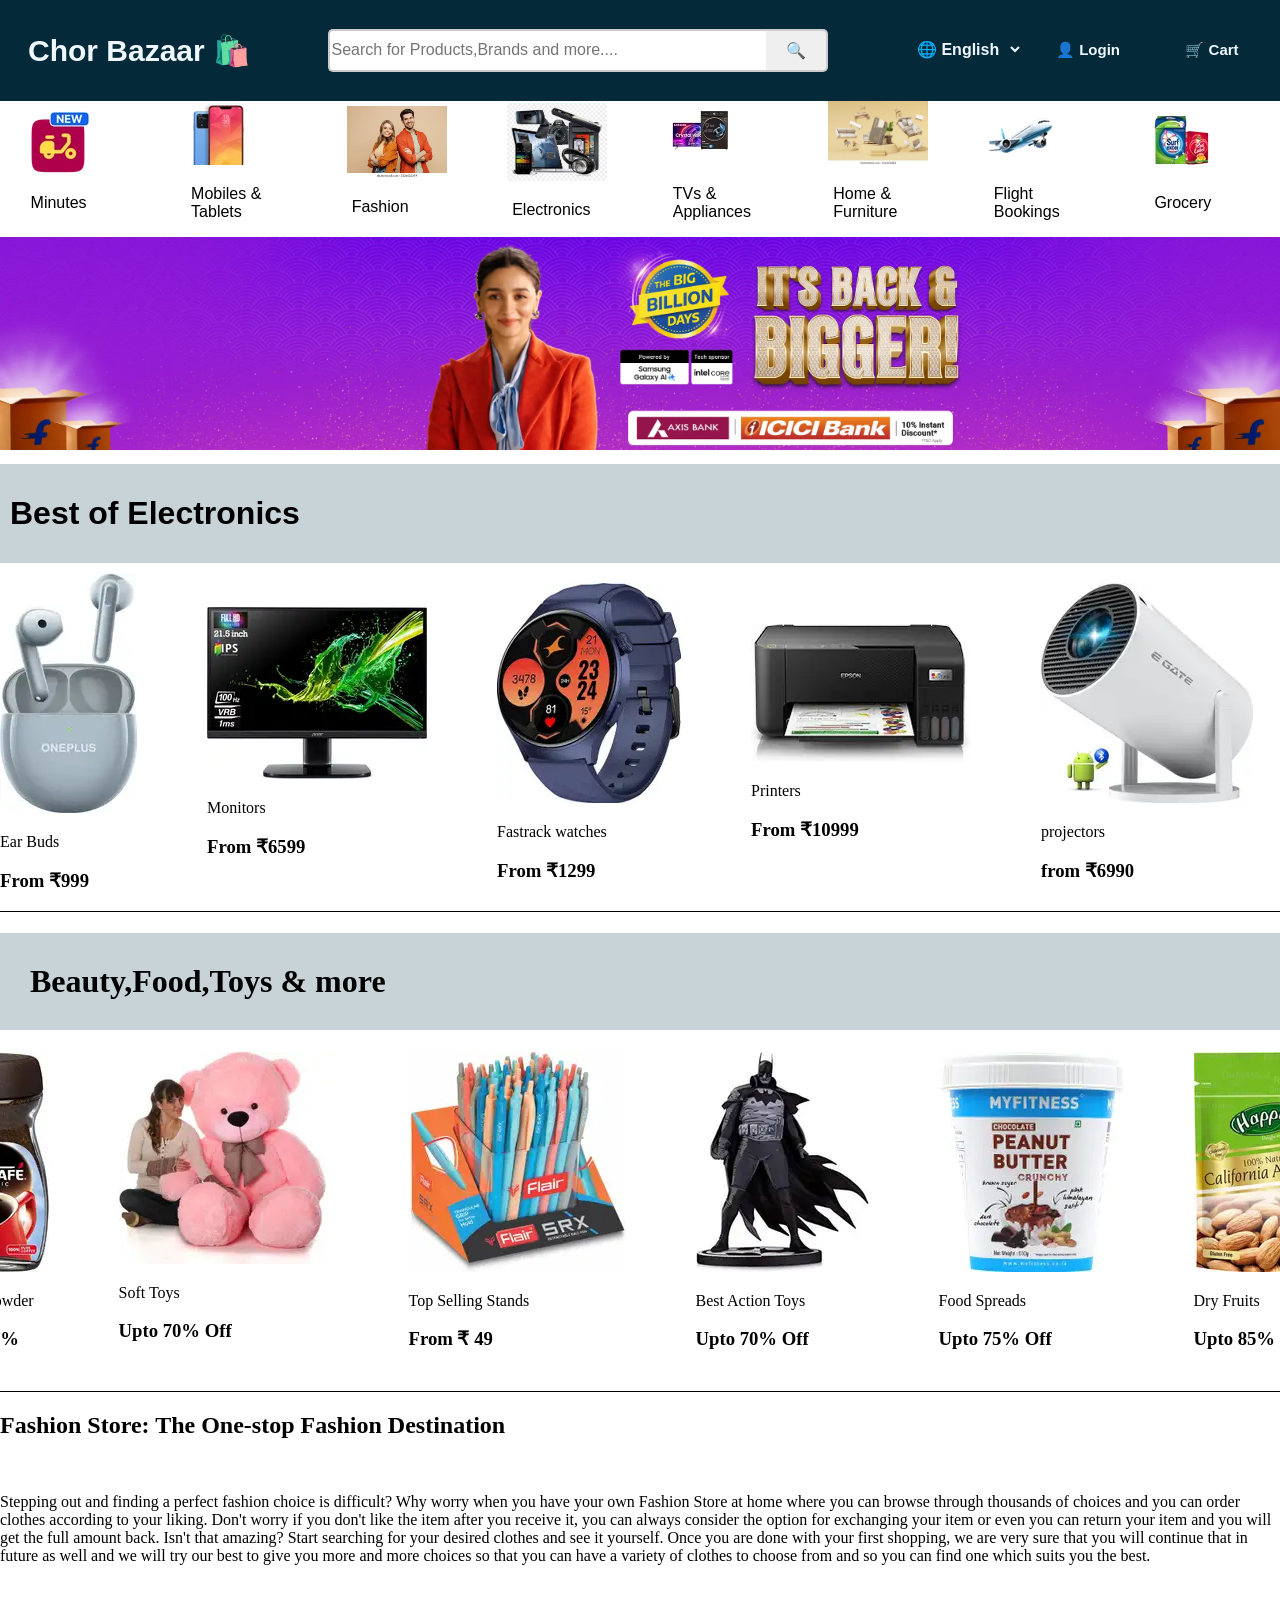
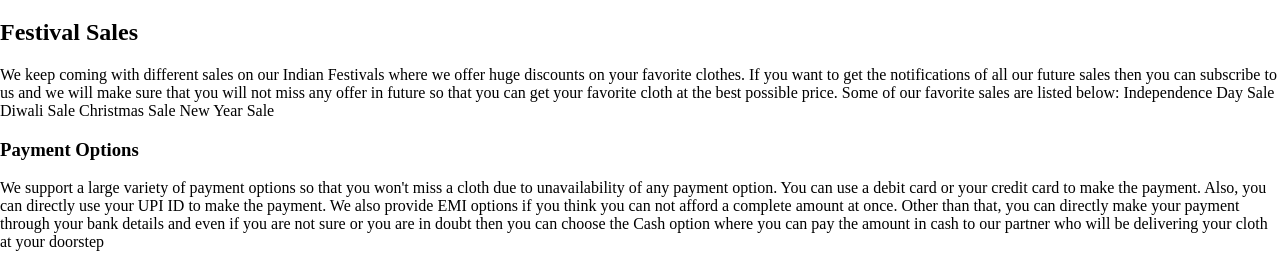
==== index.html @ 14b8d943 "Add files via upload" ====
<!DOCTYPE html>
<html lang="en">
<head>
    <meta charset="UTF-8">
    <meta name="viewport" content="width=device-width, initial-scale=1.0">
    <title>Chore Bazar</title>
</head>
<link rel="stylesheet" href="styles.css">
<body>
    <header>
      <nav class="main">
      <div class="side">
        <h1> Chor Bazaar 🛍️</h1>

      </div>
      <div class="search">
        <form action="#">
         <input type="text" placeholder="Search for Products,Brands and more....">
         <button type="submit">🔍</button>
        </form>
      </div>
      <div class="right">
        <Select class="lang" >
          <option value="en"> 🌐 English</option>
          <option value="hi"> 🌐 Hindi</option>
        </Select>
        <button>👤 Login</button>
        <button>🛒 Cart</button>
      </div>
      </nav>
    </header>
    <div class="categories">
      <div>
       <img src="cat m 1.webp" alt="Minutes">
       <p>Minutes</p>
      </div>
      <div>
        <img src="cat mobile.webp" alt="mobiles">
        <p>Mobiles & Tablets</p>
      </div >
      <div class="fstyle">
        <img src="cat fashion.webp" alt="fashion">
        <p>Fashion</p>
      </div>
      <div class="samanlu">
        <img src="cat ele.jpg" alt="electronics">
        <p>Electronics</p>
      </div>
      <div>
        <img src="cat app.webp" alt="appliances">
        <p>TVs & Appliances</p>
      </div>
      <div class="saruku">
        <img src="cat furniture.webp" alt="furniture">
        <p>Home & Furniture</p>
      </div>
      <div>
        <img src="cat flight.webp" alt="flight">
        <p>Flight Bookings</p>
      </div>
      <div>
        <img src="cat glocery.webp" alt="grocery">
        <p>Grocery</p>
      </div>
    </div>
    <div class="madyalo">
      <img src="img BG1.webp" alt="BG">
    </div>
    <div>
      <div class="peru">
        <h1>Best of Electronics</h1>
      </div>
    <div class="savaka">
      <div class="buds">
        <img src="buds.webp" alt="buds">
        <p>Ear Buds</p>
        <h3>From ₹999</h3>
      </div>
      <div>
        <img src="monitor.webp" alt="monitors">
        <p>Monitors</p>
        <h3>From ₹6599</h3>
      </div>
      <div>
        <img src="fastrack.webp" alt="watches">
        <p>Fastrack watches</p>
        <h3>From ₹1299</h3>
      </div>
      <div>
        <img src="printers.webp" alt="printers">
        <p>Printers</p>
        <h3>From ₹10999</h3>
      </div>
      <div>
        <img src="projectors.webp" alt="projectors">
        <p>projectors</p>
        <h3>from ₹6990</h3>
      </div>
      <div>
        <img src="camera.webp" alt="camera">
        <p>cameras</p>
        <h3>From ₹99999</h3>
      </div>
    </div>
    </div>
    <div>
      <div class="beauty">
        <h1>Beauty,Food,Toys & more </h1>
      </div>
      <div class="bommalu">
        <div>
          <img src="coffee.webp" alt="powder">
          <p>Coffee Powder</p>
          <h3>Upto 80% Off</h3>
        </div>
        <div>
          <img src="toys.webp" alt="toys">
          <p>Soft Toys</p>
          <h3>Upto 70% Off</h3>
        </div>
        <div>
          <img src="stand.webp" alt="penstand">
          <p>Top Selling Stands</p>
          <h3>From ₹ 49</h3>
        </div>
        <div>
          <img src="action.webp" alt="action">
          <p>Best Action Toys</p>
          <h3>Upto 70% Off</h3>
        </div>
        <div>
          <img src="spreads.webp" alt="food">
          <p>Food Spreads</p>
          <h3>Upto 75% Off</h3>
        </div>
        <div>
          <img src="dry.webp" alt="dry">
          <p>Dry Fruits</p>
          <h3>Upto 85% Off</h3>
        </div>

      </div>
    </div>

  <div class="last">
    <h2>Fashion Store: The One-stop Fashion Destination</h2>
    <br>
    <p>Stepping out and finding a perfect fashion choice is difficult? Why worry when you have your own Fashion Store at home where you can browse through thousands of choices and you can order clothes according to your liking. Don't worry if you don't like the item after you receive it, you can always consider the option for exchanging your item or even you can return your item and you will get the full amount back. Isn't that amazing? Start searching for your desired clothes and see it yourself. Once you are done with your first shopping, we are very sure that you will continue that in future as well and we will try our best to give you more and more choices so that you can have a variety of clothes to choose from and so you can find one which suits you the best.</p>
    <br>
    <h2>Festival Sales</h2>
    <p>We keep coming with different sales on our Indian Festivals where we offer huge discounts on your favorite clothes. If you want to get the notifications of all our future sales then you can subscribe to us and we will make sure that you will not miss any offer in future so that you can get your favorite cloth at the best possible price.

Some of our favorite sales are listed below:

Independence Day Sale
Diwali Sale
Christmas Sale
New Year Sale</p>
<h3>Payment Options</h3>
<p>We support a large variety of payment options so that you won't miss a cloth due to unavailability of any payment option. You can use a debit card or your credit card to make the payment. Also, you can directly use your UPI ID to make the payment. We also provide EMI options if you think you can not afford a complete amount at once. Other than that, you can directly make your payment through your bank details and even if you are not sure or you are in doubt then you can choose the Cash option where you can pay the amount in cash to our partner who will be delivering your cloth at your doorstep
</p>
  </div>
</body>

</html>
---- styles.css ----
body{
    margin: 0;
    padding: 0;
    overflow-x: hidden;
}
.main{
    display: flex;
    justify-content: space-between;
    align-items: center;
    background-color:rgb(4, 42, 57); 
    padding: 8px;
}
.side{
    color: aliceblue;
    font: bolder;
    margin-left: 20px;
    font-family: 'Lucida Sans', 'Lucida Sans Regular', 'Lucida Grande', 'Lucida Sans Unicode', Geneva, Verdana, sans-serif;
    font-size: 20px;
}
form {
  display: flex;              
  width: 500px;               
  margin: 20px auto; }      

input[type="text"] {
   flex:1;                
  font-size: 16px;
  border: 2px solid #ccc;
  border-right: none;         
  border-radius: 5px 0 0 5px; 
  outline: none;
}

.search button {
  padding: 10px 20px;
  font-size: 16px;
  border: 2px solid #ccc;
  border-left: none;          
  border-radius: 0 5px 5px 0; 
  cursor: pointer;
}
.right button{
    padding: 5px;
    margin-right: 30px;
    width: 100px;
    margin: 10px;
    gap: 20px;
    background-color:rgb(4, 42, 57); 
    color: aliceblue;
    font-weight: bold;
    font-size: 15px;
    border: 0.5px;
    cursor: pointer;
}
button:hover{
    background: rgb(11, 119, 162); ;
}
.madyalo img{
    width: 100%;
    height: auto;
}
.lang{
    padding: 5px 7px;
    font-size: medium;
    background-color: rgb(4,42,57);
    color: aliceblue;
    font-weight: bolder;
    border: 0.5px solid rgb(4, 42, 57);
    cursor: pointer;
}
.fstyle img{
    width: 100px;
}
.samanlu img{
    width: 100px;
}
.saruku img{
    width: 100px;
}
.categories{
    display: flex;
    justify-content: space-evenly;
    gap: 30px;
    align-items: center;
    border-radius: 5px;
    cursor: pointer;
}
.categories p{
    margin-left: 5px;
    width: 100px;
    font-family: 'Franklin Gothic Medium', 'Arial Narrow', Arial, sans-serif;
    color: black

}
.categories img:hover{
    transform: scale(1.1);
}
.categories p:hover{
       color: rgb(238, 106, 106) ;

}
.savaka {
    display: flex;
    justify-content: space-evenly;
    align-items: center;
    gap: 70px;
    cursor: pointer;
    margin: 0;
    border-bottom: 1px solid black;
    
  }
  


.savaka img:hover{
    transform: scale(1.1);
}
.peru{
    background-color:rgb(199, 211, 215);
    padding: 10px;
    font-family:'Franklin Gothic Medium', 'Arial Narrow', Arial, sans-serif;
    margin: 10px 0 10px 0;
}

.beauty h1{
    background-color: rgb(199, 211, 215);
    padding:30px;
}
.last {
    margin: 0;
}
.bommalu{
    display: flex;
    justify-content: space-evenly;
    justify-content: center;
    cursor: pointer;
    gap: 70px;
    margin: 0;
  border-bottom: 1px solid black;
}
.bommalu img:hover{
    transform: scale(1.1);
}
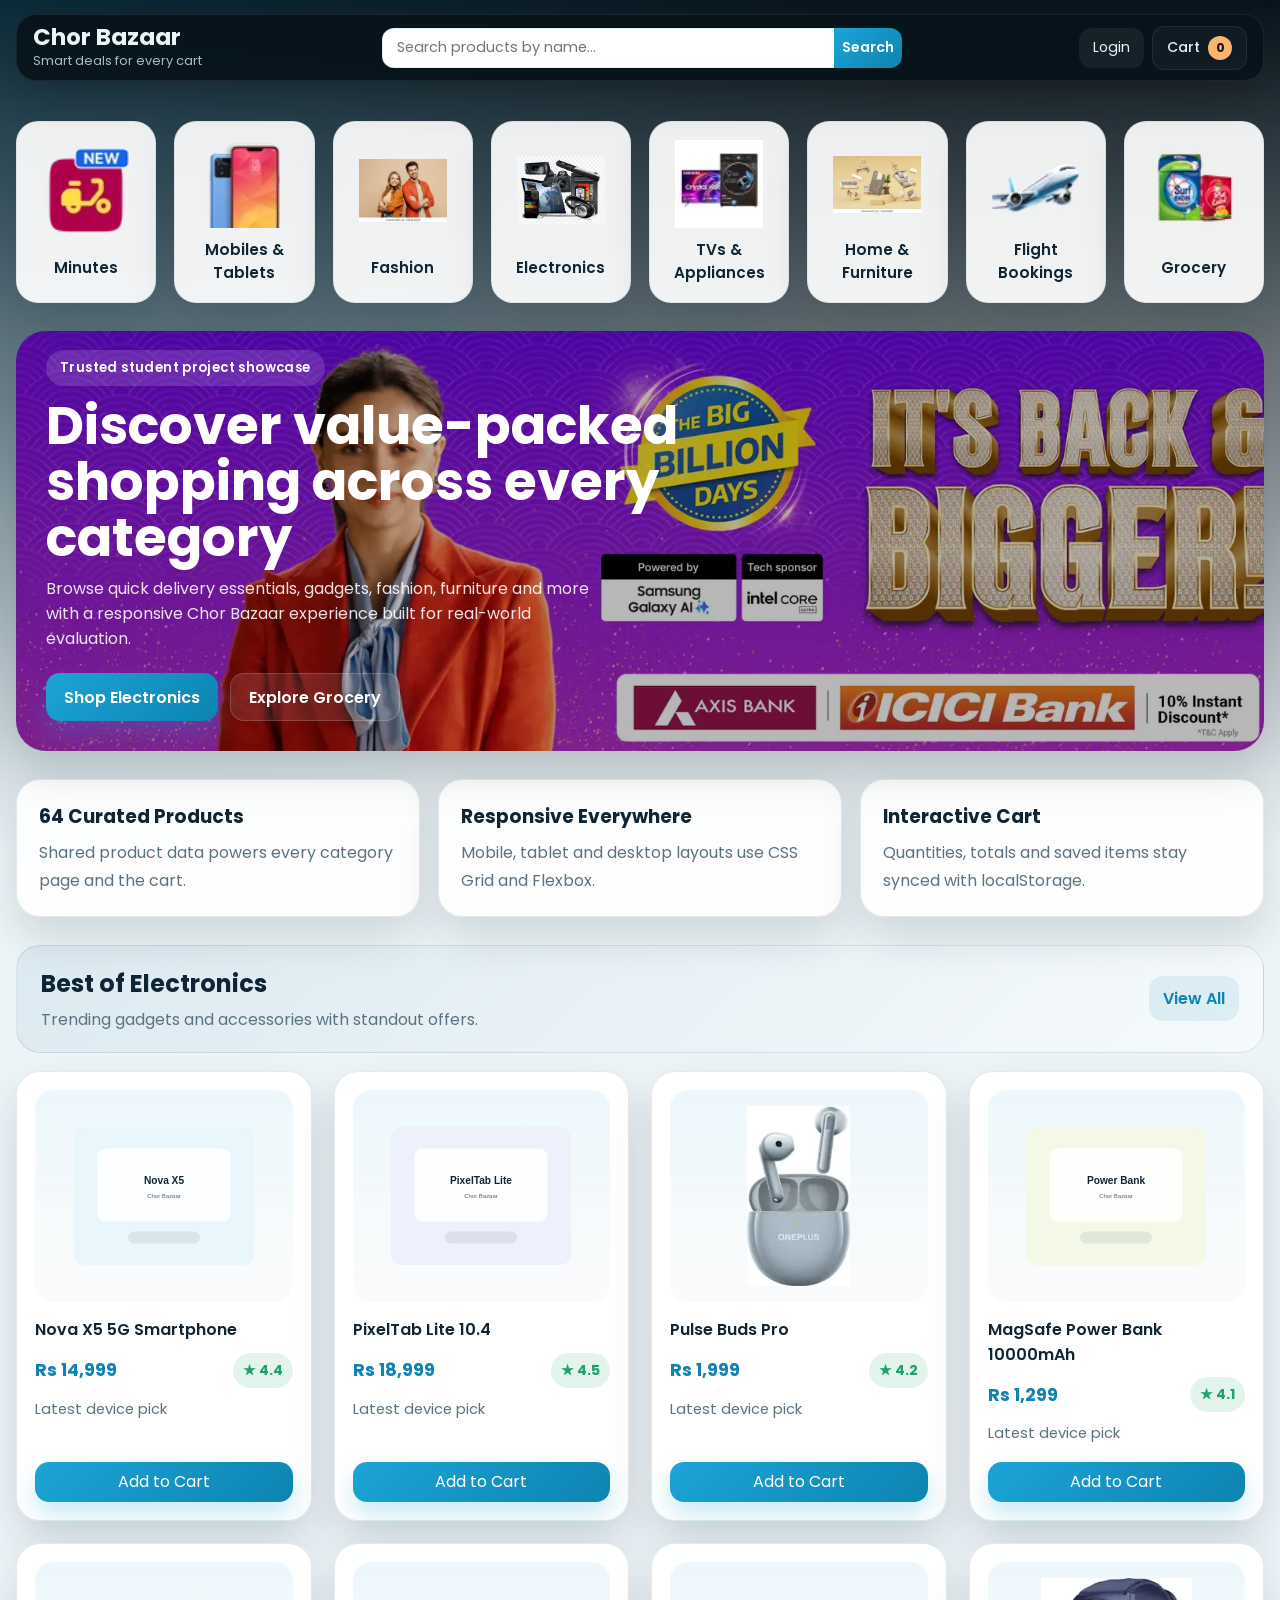
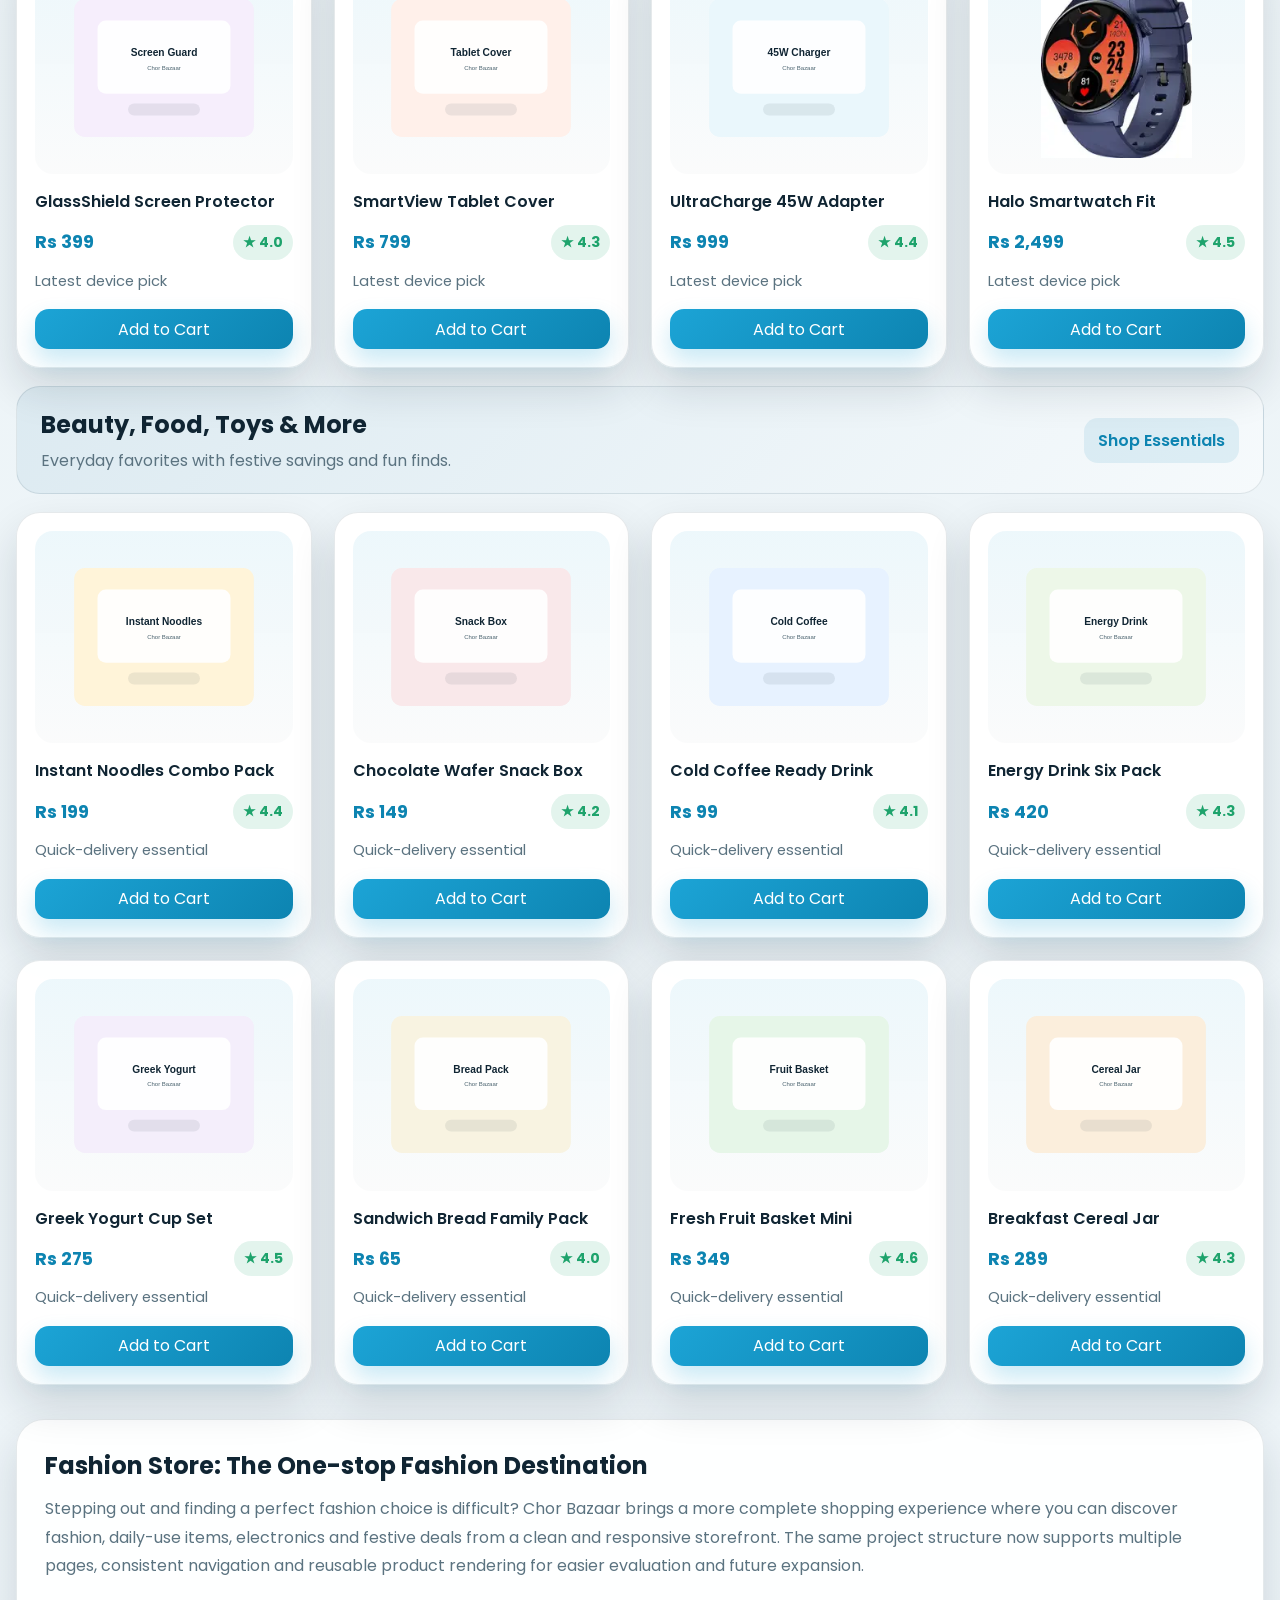
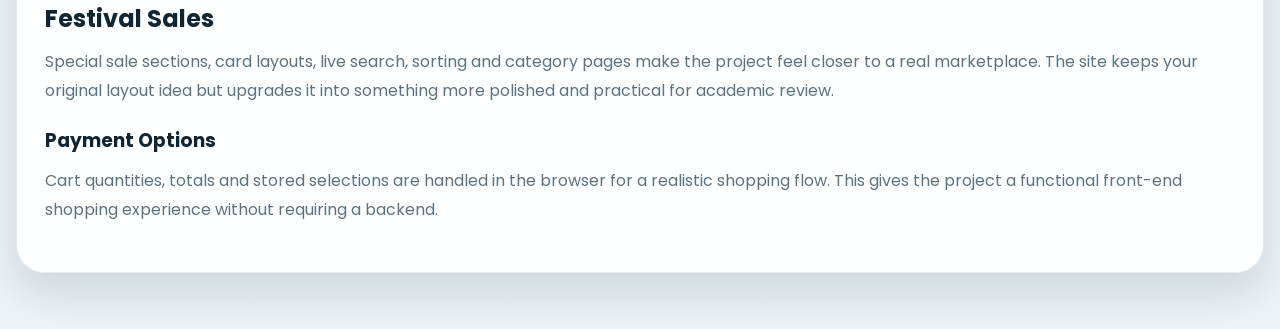
==== commit 75828977: "next phase of development" ====
--- a/index.html
+++ b/index.html
@@ -1,165 +1,152 @@
-<!DOCTYPE html>
-<html lang="en">
-<head>
-    <meta charset="UTF-8">
-    <meta name="viewport" content="width=device-width, initial-scale=1.0">
-    <title>Chore Bazar</title>
-</head>
-<link rel="stylesheet" href="styles.css">
-<body>
-    <header>
-      <nav class="main">
-      <div class="side">
-        <h1> Chor Bazaar 🛍️</h1>
-
-      </div>
-      <div class="search">
-        <form action="#">
-         <input type="text" placeholder="Search for Products,Brands and more....">
-         <button type="submit">🔍</button>
-        </form>
-      </div>
-      <div class="right">
-        <Select class="lang" >
-          <option value="en"> 🌐 English</option>
-          <option value="hi"> 🌐 Hindi</option>
-        </Select>
-        <button>👤 Login</button>
-        <button>🛒 Cart</button>
-      </div>
-      </nav>
-    </header>
-    <div class="categories">
-      <div>
-       <img src="cat m 1.webp" alt="Minutes">
-       <p>Minutes</p>
-      </div>
-      <div>
-        <img src="cat mobile.webp" alt="mobiles">
-        <p>Mobiles & Tablets</p>
-      </div >
-      <div class="fstyle">
-        <img src="cat fashion.webp" alt="fashion">
-        <p>Fashion</p>
-      </div>
-      <div class="samanlu">
-        <img src="cat ele.jpg" alt="electronics">
-        <p>Electronics</p>
-      </div>
-      <div>
-        <img src="cat app.webp" alt="appliances">
-        <p>TVs & Appliances</p>
-      </div>
-      <div class="saruku">
-        <img src="cat furniture.webp" alt="furniture">
-        <p>Home & Furniture</p>
-      </div>
-      <div>
-        <img src="cat flight.webp" alt="flight">
-        <p>Flight Bookings</p>
-      </div>
-      <div>
-        <img src="cat glocery.webp" alt="grocery">
-        <p>Grocery</p>
-      </div>
-    </div>
-    <div class="madyalo">
-      <img src="img BG1.webp" alt="BG">
-    </div>
-    <div>
-      <div class="peru">
-        <h1>Best of Electronics</h1>
-      </div>
-    <div class="savaka">
-      <div class="buds">
-        <img src="buds.webp" alt="buds">
-        <p>Ear Buds</p>
-        <h3>From ₹999</h3>
-      </div>
-      <div>
-        <img src="monitor.webp" alt="monitors">
-        <p>Monitors</p>
-        <h3>From ₹6599</h3>
-      </div>
-      <div>
-        <img src="fastrack.webp" alt="watches">
-        <p>Fastrack watches</p>
-        <h3>From ₹1299</h3>
-      </div>
-      <div>
-        <img src="printers.webp" alt="printers">
-        <p>Printers</p>
-        <h3>From ₹10999</h3>
-      </div>
-      <div>
-        <img src="projectors.webp" alt="projectors">
-        <p>projectors</p>
-        <h3>from ₹6990</h3>
-      </div>
-      <div>
-        <img src="camera.webp" alt="camera">
-        <p>cameras</p>
-        <h3>From ₹99999</h3>
-      </div>
-    </div>
-    </div>
-    <div>
-      <div class="beauty">
-        <h1>Beauty,Food,Toys & more </h1>
-      </div>
-      <div class="bommalu">
-        <div>
-          <img src="coffee.webp" alt="powder">
-          <p>Coffee Powder</p>
-          <h3>Upto 80% Off</h3>
-        </div>
-        <div>
-          <img src="toys.webp" alt="toys">
-          <p>Soft Toys</p>
-          <h3>Upto 70% Off</h3>
-        </div>
-        <div>
-          <img src="stand.webp" alt="penstand">
-          <p>Top Selling Stands</p>
-          <h3>From ₹ 49</h3>
-        </div>
-        <div>
-          <img src="action.webp" alt="action">
-          <p>Best Action Toys</p>
-          <h3>Upto 70% Off</h3>
-        </div>
-        <div>
-          <img src="spreads.webp" alt="food">
-          <p>Food Spreads</p>
-          <h3>Upto 75% Off</h3>
-        </div>
-        <div>
-          <img src="dry.webp" alt="dry">
-          <p>Dry Fruits</p>
-          <h3>Upto 85% Off</h3>
-        </div>
-
-      </div>
-    </div>
-
-  <div class="last">
-    <h2>Fashion Store: The One-stop Fashion Destination</h2>
-    <br>
-    <p>Stepping out and finding a perfect fashion choice is difficult? Why worry when you have your own Fashion Store at home where you can browse through thousands of choices and you can order clothes according to your liking. Don't worry if you don't like the item after you receive it, you can always consider the option for exchanging your item or even you can return your item and you will get the full amount back. Isn't that amazing? Start searching for your desired clothes and see it yourself. Once you are done with your first shopping, we are very sure that you will continue that in future as well and we will try our best to give you more and more choices so that you can have a variety of clothes to choose from and so you can find one which suits you the best.</p>
-    <br>
-    <h2>Festival Sales</h2>
-    <p>We keep coming with different sales on our Indian Festivals where we offer huge discounts on your favorite clothes. If you want to get the notifications of all our future sales then you can subscribe to us and we will make sure that you will not miss any offer in future so that you can get your favorite cloth at the best possible price.
-
-Some of our favorite sales are listed below:
-
-Independence Day Sale
-Diwali Sale
-Christmas Sale
-New Year Sale</p>
-<h3>Payment Options</h3>
-<p>We support a large variety of payment options so that you won't miss a cloth due to unavailability of any payment option. You can use a debit card or your credit card to make the payment. Also, you can directly use your UPI ID to make the payment. We also provide EMI options if you think you can not afford a complete amount at once. Other than that, you can directly make your payment through your bank details and even if you are not sure or you are in doubt then you can choose the Cash option where you can pay the amount in cash to our partner who will be delivering your cloth at your doorstep
-</p>
-  </div>
-</body>
-
-</html>
+<!DOCTYPE html>
+<html lang="en">
+<head>
+    <meta charset="UTF-8">
+    <meta name="viewport" content="width=device-width, initial-scale=1.0">
+    <title>Chor Bazaar | Home</title>
+    <link rel="preconnect" href="https://fonts.googleapis.com">
+    <link rel="preconnect" href="https://fonts.gstatic.com" crossorigin>
+    <link href="https://fonts.googleapis.com/css2?family=Poppins:wght@400;500;600;700&display=swap" rel="stylesheet">
+    <link rel="stylesheet" href="style.css">
+</head>
+<body data-page="home">
+    <header class="header">
+        <nav class="main">
+            <a class="brand-link" href="index.html" aria-label="Chor Bazaar home">
+                <div class="side">
+                    <h1>Chor Bazaar</h1>
+                    <p>Smart deals for every cart</p>
+                </div>
+            </a>
+
+            <button class="menu-toggle" id="menuToggle" type="button" aria-label="Toggle navigation" aria-expanded="false" aria-controls="navPanel">
+                <span></span>
+                <span></span>
+                <span></span>
+            </button>
+
+            <div class="nav-panel" id="navPanel">
+                <div class="search">
+                    <form action="#" id="searchForm">
+                        <input id="searchInput" type="text" placeholder="Search products by name..." aria-label="Search products">
+                        <button type="submit" aria-label="Search products">Search</button>
+                    </form>
+                </div>
+
+                <div class="right">
+                    <button type="button" class="login-button">Login</button>
+                    <a class="cart-button" href="cart.html">Cart <span class="cart-count" id="cartCount">0</span></a>
+                </div>
+            </div>
+        </nav>
+
+    </header>
+
+    <main class="page-shell">
+        <!-- Existing category section kept and upgraded into clickable category pages -->
+        <section class="categories">
+            <a class="category-card" data-nav="minutes" href="minutes.html">
+                <img src="cat m 1.webp" alt="Minutes delivery">
+                <p>Minutes</p>
+            </a>
+            <a class="category-card" data-nav="mobiles" href="mobiles.html">
+                <img src="cat mobile.webp" alt="Mobiles and tablets">
+                <p>Mobiles &amp; Tablets</p>
+            </a>
+            <a class="category-card" data-nav="fashion" href="fashion.html">
+                <img src="cat fashion.webp" alt="Fashion">
+                <p>Fashion</p>
+            </a>
+            <a class="category-card" data-nav="electronics" href="electronics.html">
+                <img src="cat ele.jpg" alt="Electronics">
+                <p>Electronics</p>
+            </a>
+            <a class="category-card" data-nav="appliances" href="appliances.html">
+                <img src="cat app.webp" alt="Appliances">
+                <p>TVs &amp; Appliances</p>
+            </a>
+            <a class="category-card" data-nav="furniture" href="furniture.html">
+                <img src="cat furniture.webp" alt="Furniture">
+                <p>Home &amp; Furniture</p>
+            </a>
+            <a class="category-card" data-nav="flights" href="flights.html">
+                <img src="cat flight.webp" alt="Flight bookings">
+                <p>Flight Bookings</p>
+            </a>
+            <a class="category-card" data-nav="grocery" href="grocery.html">
+                <img src="cat glocery.webp" alt="Grocery">
+                <p>Grocery</p>
+            </a>
+        </section>
+
+        <!-- Existing banner section enhanced with a stronger callout -->
+        <section class="madyalo hero-section">
+            <img src="img BG1.webp" alt="Featured Chor Bazaar shopping banner">
+            <div class="hero-overlay">
+                <span class="hero-tag">Trusted student project showcase</span>
+                <h2>Discover value-packed shopping across every category</h2>
+                <p>Browse quick delivery essentials, gadgets, fashion, furniture and more with a responsive Chor Bazaar experience built for real-world evaluation.</p>
+                <div class="hero-actions">
+                    <a class="cta-button" href="electronics.html">Shop Electronics</a>
+                    <a class="secondary-button" href="grocery.html">Explore Grocery</a>
+                </div>
+            </div>
+        </section>
+
+        <section class="highlights-strip">
+            <article class="highlight-card">
+                <h3>64 Curated Products</h3>
+                <p>Shared product data powers every category page and the cart.</p>
+            </article>
+            <article class="highlight-card">
+                <h3>Responsive Everywhere</h3>
+                <p>Mobile, tablet and desktop layouts use CSS Grid and Flexbox.</p>
+            </article>
+            <article class="highlight-card">
+                <h3>Interactive Cart</h3>
+                <p>Quantities, totals and saved items stay synced with localStorage.</p>
+            </article>
+        </section>
+
+        <!-- Existing electronics section now renders from shared data -->
+        <section class="product-section">
+            <div class="peru section-heading">
+                <div>
+                    <h1>Best of Electronics</h1>
+                    <p>Trending gadgets and accessories with standout offers.</p>
+                </div>
+                <a class="section-link" href="electronics.html">View All</a>
+            </div>
+            <div class="product-grid" id="featuredElectronics"></div>
+        </section>
+
+        <!-- Existing beauty and toys section now renders from shared data -->
+        <section class="product-section">
+            <div class="beauty section-heading">
+                <div>
+                    <h1>Beauty, Food, Toys &amp; More</h1>
+                    <p>Everyday favorites with festive savings and fun finds.</p>
+                </div>
+                <a class="section-link" href="grocery.html">Shop Essentials</a>
+            </div>
+            <div class="product-grid" id="featuredLifestyle"></div>
+        </section>
+
+        <!-- Existing content section preserved and restyled -->
+        <section class="last info-section">
+            <h2>Fashion Store: The One-stop Fashion Destination</h2>
+            <p>Stepping out and finding a perfect fashion choice is difficult? Chor Bazaar brings a more complete shopping experience where you can discover fashion, daily-use items, electronics and festive deals from a clean and responsive storefront. The same project structure now supports multiple pages, consistent navigation and reusable product rendering for easier evaluation and future expansion.</p>
+
+            <h2>Festival Sales</h2>
+            <p>Special sale sections, card layouts, live search, sorting and category pages make the project feel closer to a real marketplace. The site keeps your original layout idea but upgrades it into something more polished and practical for academic review.</p>
+
+            <h3>Payment Options</h3>
+            <p>Cart quantities, totals and stored selections are handled in the browser for a realistic shopping flow. This gives the project a functional front-end shopping experience without requiring a backend.</p>
+        </section>
+    </main>
+
+    <div class="toast" id="toast" role="status" aria-live="polite"></div>
+    <script src="products.js"></script>
+    <script src="script.js"></script>
+</body>
+</html>
--- a/style.css
+++ b/style.css
@@ -0,0 +1,1092 @@
+/* Shared theme tokens for the upgraded Chor Bazaar experience */
+:root {
+    --bg: #07131b;
+    --bg-soft: #0f2531;
+    --surface: rgba(7, 19, 27, 0.92);
+    --surface-soft: #112b38;
+    --surface-light: rgba(255, 255, 255, 0.88);
+    --card: #ffffff;
+    --text: #eaf4f8;
+    --muted: #a5bdc7;
+    --dark-text: #102533;
+    --dark-muted: #5b7380;
+    --accent: #1ca4d6;
+    --accent-strong: #0d84b1;
+    --accent-soft: rgba(28, 164, 214, 0.12);
+    --accent-warm: #ffb36f;
+    --success: #1ea36c;
+    --border: rgba(255, 255, 255, 0.08);
+    --line: rgba(8, 47, 63, 0.1);
+    --shadow: 0 20px 44px rgba(6, 26, 39, 0.14);
+    --shadow-strong: 0 28px 54px rgba(6, 26, 39, 0.22);
+}
+
+* {
+    box-sizing: border-box;
+}
+
+html {
+    scroll-behavior: smooth;
+}
+
+body {
+    margin: 0;
+    font-family: "Poppins", sans-serif;
+    background:
+        radial-gradient(circle at top left, rgba(28, 164, 214, 0.16), transparent 24%),
+        linear-gradient(180deg, #08131b 0%, #eef5f8 24%, #edf4f8 100%);
+    color: var(--dark-text);
+    overflow-x: hidden;
+}
+
+img {
+    display: block;
+    max-width: 100%;
+    height: auto;
+}
+
+a {
+    color: inherit;
+    text-decoration: none;
+}
+
+button,
+input,
+select {
+    font: inherit;
+}
+
+button,
+.cta-button,
+.secondary-button,
+.right-link,
+.cart-button,
+.nav-link,
+.category-card,
+.section-link {
+    transition:
+        transform 0.25s ease,
+        box-shadow 0.25s ease,
+        background-color 0.25s ease,
+        border-color 0.25s ease,
+        color 0.25s ease;
+}
+
+button:hover,
+.cta-button:hover,
+.secondary-button:hover,
+.right-link:hover,
+.cart-button:hover,
+.section-link:hover {
+    transform: translateY(-2px);
+}
+
+.header {
+    position: sticky;
+    top: 0;
+    z-index: 30;
+    padding: 0 16px;
+}
+
+.main {
+    display: flex;
+    align-items: center;
+    gap: 14px;
+    max-width: 1320px;
+    margin: 14px auto 0;
+    padding: 10px 16px;
+    border: 1px solid var(--border);
+    border-radius: 20px;
+    background: var(--surface);
+    backdrop-filter: blur(14px);
+    box-shadow: 0 12px 40px rgba(0, 0, 0, 0.24);
+}
+
+.brand-link {
+    flex-shrink: 0;
+}
+
+.side {
+    color: var(--text);
+}
+
+.side h1 {
+    margin: 0;
+    font-size: clamp(1.2rem, 1.8vw, 1.7rem);
+    line-height: 1.1;
+}
+
+.side p {
+    margin: 2px 0 0;
+    color: var(--muted);
+    font-size: 0.8rem;
+}
+
+.nav-panel {
+    display: flex;
+    align-items: center;
+    justify-content: space-between;
+    gap: 12px;
+    flex: 1;
+}
+
+.cart-button {
+    display: inline-flex;
+    align-items: center;
+    justify-content: center;
+    min-height: 40px;
+    padding: 9px 14px;
+    border-radius: 12px;
+    border: 1px solid rgba(255, 255, 255, 0.08);
+    background: rgba(255, 255, 255, 0.04);
+    color: var(--text);
+    font-size: 0.88rem;
+    font-weight: 500;
+}
+
+.cart-button:hover {
+    background: rgba(28, 164, 214, 0.16);
+    box-shadow: 0 12px 26px rgba(28, 164, 214, 0.14);
+}
+
+.cart-button.active,
+.category-card.active,
+.category-pill.active {
+    border-color: rgba(28, 164, 214, 0.32);
+    background: linear-gradient(135deg, rgba(28, 164, 214, 0.24), rgba(13, 132, 177, 0.16));
+}
+
+.search {
+    flex: 1;
+}
+
+.search form {
+    display: flex;
+    width: min(100%, 520px);
+    margin: 0 auto;
+}
+
+.search input {
+    flex: 1;
+    min-height: 40px;
+    padding: 0 14px;
+    color: var(--dark-text);
+    background: #ffffff;
+    border: 1px solid rgba(13, 132, 177, 0.12);
+    border-right: none;
+    border-radius: 12px 0 0 12px;
+    outline: none;
+    font-size: 0.9rem;
+}
+
+.search input:focus {
+    box-shadow: inset 0 0 0 1px rgba(28, 164, 214, 0.42);
+}
+
+.search button,
+.login-button,
+.add-to-cart,
+.quantity-button,
+.remove-button,
+.menu-toggle,
+.filters-panel select {
+    border: none;
+}
+
+.search button,
+.cta-button,
+.add-to-cart,
+.quantity-button {
+    min-height: 40px;
+    border-radius: 14px;
+    cursor: pointer;
+}
+
+.search button {
+    min-width: 68px;
+    color: #fff;
+    background: linear-gradient(135deg, var(--accent), var(--accent-strong));
+    border-radius: 0 12px 12px 0;
+    font-weight: 600;
+    font-size: 0.88rem;
+}
+
+.right {
+    display: flex;
+    align-items: center;
+    justify-content: flex-end;
+    gap: 8px;
+    flex-shrink: 0;
+}
+
+.login-button {
+    min-height: 40px;
+    padding: 9px 14px;
+    border-radius: 12px;
+    background: rgba(255, 255, 255, 0.06);
+    color: var(--text);
+    cursor: pointer;
+    font-size: 0.88rem;
+}
+
+.login-button:hover {
+    background: rgba(28, 164, 214, 0.16);
+    box-shadow: 0 12px 26px rgba(28, 164, 214, 0.14);
+}
+
+.cart-count {
+    display: inline-grid;
+    place-items: center;
+    min-width: 24px;
+    height: 24px;
+    margin-left: 8px;
+    padding: 0 6px;
+    border-radius: 999px;
+    background: var(--accent-warm);
+    color: #1b130f;
+    font-size: 0.78rem;
+    font-weight: 700;
+}
+
+.menu-toggle {
+    display: none;
+    flex-direction: column;
+    gap: 5px;
+    margin-left: auto;
+    padding: 8px;
+    border-radius: 12px;
+    background: rgba(255, 255, 255, 0.06);
+    cursor: pointer;
+}
+
+.menu-toggle span {
+    width: 24px;
+    height: 2px;
+    border-radius: 999px;
+    background: #fff;
+    transition: transform 0.25s ease, opacity 0.25s ease;
+}
+
+.menu-toggle.active span:nth-child(1) {
+    transform: translateY(7px) rotate(45deg);
+}
+
+.menu-toggle.active span:nth-child(2) {
+    opacity: 0;
+}
+
+.menu-toggle.active span:nth-child(3) {
+    transform: translateY(-7px) rotate(-45deg);
+}
+
+.page-shell {
+    max-width: 1320px;
+    margin: 0 auto;
+    padding: 24px 16px 56px;
+}
+
+/* Existing categories section upgraded into reusable quick-link cards */
+.categories {
+    display: grid;
+    grid-template-columns: repeat(8, minmax(0, 1fr));
+    gap: 18px;
+    margin: 16px 0 28px;
+}
+
+.compact-categories {
+    margin-bottom: 22px;
+}
+
+.category-card {
+    display: grid;
+    place-items: center;
+    gap: 10px;
+    padding: 18px 14px;
+    text-align: center;
+    background: rgba(255, 255, 255, 0.92);
+    border: 1px solid rgba(12, 78, 104, 0.08);
+    border-radius: 22px;
+    box-shadow: var(--shadow);
+}
+
+.category-card:hover {
+    transform: translateY(-8px);
+    box-shadow: var(--shadow-strong);
+}
+
+.category-card img {
+    width: 88px;
+    aspect-ratio: 1;
+    object-fit: contain;
+}
+
+.category-card p {
+    margin: 0;
+    font-size: 0.95rem;
+    font-weight: 600;
+}
+
+.hero-section,
+.catalog-hero,
+.info-section,
+.cart-summary,
+.cart-list-panel,
+.highlight-card,
+.filters-panel {
+    box-shadow: var(--shadow);
+}
+
+.hero-section {
+    position: relative;
+    overflow: hidden;
+    min-height: 420px;
+    margin-bottom: 28px;
+    border-radius: 30px;
+}
+
+.madyalo img {
+    width: 100%;
+    min-height: 420px;
+    object-fit: cover;
+    filter: brightness(0.72);
+}
+
+.hero-overlay {
+    position: absolute;
+    left: 0;
+    right: 0;
+    bottom: 0;
+    max-width: 760px;
+    padding: 30px;
+    color: #fff;
+}
+
+.hero-tag {
+    display: inline-block;
+    margin-bottom: 12px;
+    padding: 8px 14px;
+    border-radius: 999px;
+    background: rgba(255, 255, 255, 0.14);
+    font-size: 0.82rem;
+    font-weight: 600;
+    letter-spacing: 0.03em;
+}
+
+.hero-overlay h2,
+.hero-copy h2 {
+    margin: 0 0 10px;
+    font-size: clamp(2rem, 5vw, 3.3rem);
+    line-height: 1.06;
+    
+}
+
+.hero-overlay p,
+.hero-copy p {
+    margin: 0;
+    max-width: 56ch;
+    color: rgba(255, 255, 255, 0.88);
+}
+
+.hero-actions {
+    display: flex;
+    flex-wrap: wrap;
+    gap: 12px;
+    margin-top: 22px;
+}
+
+.cta-button,
+.secondary-button {
+    display: inline-flex;
+    align-items: center;
+    justify-content: center;
+    min-height: 48px;
+    padding: 0 18px;
+    border-radius: 14px;
+    font-weight: 600;
+}
+
+.cta-button {
+    color: #fff;
+    background: linear-gradient(135deg, var(--accent), var(--accent-strong));
+    box-shadow: 0 12px 24px rgba(28, 164, 214, 0.24);
+}
+
+.secondary-button {
+    color: #fff;
+    background: rgba(255, 255, 255, 0.1);
+    border: 1px solid rgba(255, 255, 255, 0.16);
+}
+
+.full-width {
+    width: 100%;
+}
+
+.highlights-strip {
+    display: grid;
+    grid-template-columns: repeat(3, minmax(0, 1fr));
+    gap: 18px;
+    margin-bottom: 28px;
+}
+
+.highlight-card {
+    padding: 22px;
+    border: 1px solid var(--line);
+    border-radius: 24px;
+    background: rgba(255, 255, 255, 0.9);
+}
+
+.highlight-card h3,
+.highlight-card p {
+    margin: 0;
+}
+
+.highlight-card h3 {
+    margin-bottom: 8px;
+}
+
+.highlight-card p {
+    color: var(--dark-muted);
+    line-height: 1.7;
+}
+
+.product-section {
+    margin-top: 18px;
+}
+
+.section-heading {
+    display: flex;
+    align-items: center;
+    justify-content: space-between;
+    gap: 18px;
+    padding: 20px 24px;
+    margin-bottom: 18px;
+    border: 1px solid var(--line);
+    border-radius: 24px;
+    background: linear-gradient(135deg, #dceaf1, #f6fafc);
+}
+
+.section-heading h1,
+.section-heading p {
+    margin: 0;
+}
+
+.section-heading p {
+    color: var(--dark-muted);
+    margin-top: 6px;
+}
+
+.section-link {
+    padding: 10px 14px;
+    border-radius: 14px;
+    background: rgba(13, 132, 177, 0.1);
+    color: var(--accent-strong);
+    font-weight: 600;
+}
+
+.section-link:hover {
+    background: rgba(13, 132, 177, 0.16);
+}
+
+.product-grid {
+    display: grid;
+    grid-template-columns: repeat(4, minmax(0, 1fr));
+    gap: 22px;
+}
+
+.product-card,
+.cart-item,
+.skeleton-card {
+    border-radius: 24px;
+    border: 1px solid var(--line);
+    background: rgba(255, 255, 255, 0.96);
+}
+
+.product-card {
+    display: flex;
+    flex-direction: column;
+    padding: 18px;
+    box-shadow: var(--shadow);
+    transition: transform 0.28s ease, box-shadow 0.28s ease;
+    animation: fadeUp 0.55s ease both;
+}
+
+.product-card:hover {
+    transform: translateY(-8px);
+    box-shadow: var(--shadow-strong);
+}
+
+.product-image-wrap {
+    display: grid;
+    place-items: center;
+    min-height: 180px;
+    padding: 16px;
+    margin-bottom: 16px;
+    border-radius: 18px;
+    background: linear-gradient(180deg, rgba(28, 164, 214, 0.08), rgba(17, 43, 56, 0.02));
+}
+
+.product-card img {
+    width: 100%;
+    max-width: 180px;
+    aspect-ratio: 1;
+    object-fit: contain;
+}
+
+.product-name {
+    margin: 0 0 10px;
+    font-size: 1rem;
+    font-weight: 600;
+    line-height: 1.55;
+}
+
+.product-meta {
+    display: flex;
+    align-items: center;
+    justify-content: space-between;
+    gap: 12px;
+    margin-bottom: 10px;
+}
+
+.product-price {
+    margin: 0;
+    font-size: 1.1rem;
+    color: var(--accent-strong);
+    font-weight: 700;
+}
+
+.rating-badge {
+    display: inline-flex;
+    align-items: center;
+    gap: 6px;
+    padding: 7px 10px;
+    border-radius: 999px;
+    background: rgba(30, 163, 108, 0.12);
+    color: var(--success);
+    font-size: 0.88rem;
+    font-weight: 700;
+}
+
+.product-note {
+    margin: 0 0 16px;
+    color: var(--dark-muted);
+    font-size: 0.92rem;
+    line-height: 1.6;
+}
+
+.add-to-cart {
+    width: 100%;
+    margin-top: auto;
+    color: #fff;
+    background: linear-gradient(135deg, var(--accent), var(--accent-strong));
+    box-shadow: 0 12px 24px rgba(28, 164, 214, 0.24);
+}
+
+.catalog-hero {
+    display: flex;
+    align-items: center;
+    justify-content: space-between;
+    gap: 20px;
+    padding: 28px;
+    margin-bottom: 24px;
+    border: 1px solid rgba(255, 255, 255, 0.06);
+    border-radius: 28px;
+    background: linear-gradient(135deg, rgba(7, 19, 27, 0.96), rgba(14, 49, 66, 0.96));
+    color: #fff;
+}
+
+.hero-copy p {
+    color: rgba(255, 255, 255, 0.84);
+}
+
+.hero-stats {
+    display: flex;
+    flex-wrap: wrap;
+    gap: 10px;
+    margin-top: 18px;
+}
+
+.stat-pill {
+    padding: 9px 14px;
+    border-radius: 999px;
+    background: rgba(255, 255, 255, 0.08);
+    color: #fff;
+    font-size: 0.88rem;
+}
+
+.catalog-shell {
+    display: grid;
+    grid-template-columns: 280px minmax(0, 1fr);
+    gap: 22px;
+}
+
+.filters-panel,
+.catalog-content,
+.cart-summary,
+.cart-list-panel {
+    border: 1px solid var(--line);
+    border-radius: 26px;
+    background: rgba(255, 255, 255, 0.92);
+}
+
+.filters-panel {
+    align-self: start;
+    position: sticky;
+    top: 108px;
+    padding: 22px;
+}
+
+.filters-panel h3 {
+    margin: 0 0 18px;
+}
+
+.filters-panel label {
+    display: block;
+    margin-bottom: 8px;
+    font-size: 0.92rem;
+    font-weight: 600;
+    color: var(--dark-muted);
+}
+
+.filters-panel select {
+    width: 100%;
+    min-height: 48px;
+    margin-bottom: 18px;
+    padding: 0 14px;
+    border-radius: 14px;
+    border: 1px solid rgba(8, 47, 63, 0.12);
+    background: #fff;
+    color: var(--dark-text);
+}
+
+.catalog-content {
+    padding: 22px;
+}
+
+.catalog-topbar {
+    display: flex;
+    align-items: center;
+    justify-content: space-between;
+    gap: 16px;
+    margin-bottom: 18px;
+}
+
+.catalog-topbar h2,
+.catalog-topbar p {
+    margin: 0;
+}
+
+.catalog-topbar p {
+    margin-top: 6px;
+    color: var(--dark-muted);
+}
+
+.info-section {
+    margin-top: 34px;
+    padding: 28px;
+    border: 1px solid var(--line);
+    border-radius: 28px;
+    background: rgba(255, 255, 255, 0.92);
+}
+
+.info-section h2,
+.info-section h3,
+.info-section p {
+    margin: 0;
+}
+
+.info-section h2,
+.info-section h3 {
+    margin-bottom: 12px;
+}
+
+.info-section p {
+    margin-bottom: 20px;
+    color: var(--dark-muted);
+    line-height: 1.8;
+}
+
+.toast {
+    position: fixed;
+    right: 20px;
+    bottom: 24px;
+    z-index: 50;
+    max-width: min(90vw, 330px);
+    padding: 14px 18px;
+    border-radius: 16px;
+    background: rgba(7, 19, 27, 0.96);
+    color: #fff;
+    box-shadow: 0 18px 34px rgba(0, 0, 0, 0.22);
+    opacity: 0;
+    pointer-events: none;
+    transform: translateY(20px);
+    transition: opacity 0.3s ease, transform 0.3s ease;
+}
+
+.toast.show {
+    opacity: 1;
+    transform: translateY(0);
+}
+
+.empty-state {
+    padding: 34px 22px;
+    border: 1px dashed rgba(13, 132, 177, 0.24);
+    border-radius: 22px;
+    background: rgba(28, 164, 214, 0.04);
+    text-align: center;
+}
+
+.empty-state h3,
+.empty-state p {
+    margin: 0;
+}
+
+.empty-state h3 {
+    margin-bottom: 10px;
+}
+
+.empty-state p {
+    color: var(--dark-muted);
+    line-height: 1.7;
+}
+
+.cart-layout {
+    display: grid;
+    grid-template-columns: minmax(0, 1fr) 320px;
+    gap: 22px;
+}
+
+.cart-list-panel,
+.cart-summary {
+    padding: 22px;
+}
+
+.cart-items {
+    display: grid;
+    gap: 18px;
+}
+
+.cart-item {
+    display: grid;
+    grid-template-columns: 120px minmax(0, 1fr) auto;
+    gap: 18px;
+    padding: 18px;
+    box-shadow: var(--shadow);
+}
+
+.cart-item-image {
+    display: grid;
+    place-items: center;
+    min-height: 120px;
+    padding: 12px;
+    border-radius: 18px;
+    background: linear-gradient(180deg, rgba(28, 164, 214, 0.08), rgba(17, 43, 56, 0.02));
+}
+
+.cart-item-image img {
+    width: 100%;
+    max-width: 96px;
+    aspect-ratio: 1;
+    object-fit: contain;
+}
+
+.cart-item-title,
+.cart-item-price,
+.cart-item-note {
+    margin: 0;
+}
+
+.cart-item-title {
+    font-size: 1rem;
+    font-weight: 600;
+    margin-bottom: 8px;
+}
+
+.cart-item-price {
+    color: var(--accent-strong);
+    font-size: 1.02rem;
+    font-weight: 700;
+    margin-bottom: 8px;
+}
+
+.cart-item-note {
+    color: var(--dark-muted);
+    font-size: 0.92rem;
+}
+
+.cart-item-actions {
+    display: flex;
+    flex-direction: column;
+    align-items: flex-end;
+    justify-content: space-between;
+    gap: 14px;
+}
+
+.quantity-control {
+    display: inline-flex;
+    align-items: center;
+    gap: 10px;
+    padding: 8px;
+    border-radius: 999px;
+    background: rgba(28, 164, 214, 0.08);
+}
+
+.quantity-button {
+    width: 34px;
+    min-height: 34px;
+    border-radius: 999px;
+    color: var(--accent-strong);
+    background: #fff;
+    box-shadow: 0 6px 16px rgba(9, 42, 58, 0.12);
+}
+
+.quantity-value {
+    min-width: 20px;
+    text-align: center;
+    font-weight: 700;
+}
+
+.remove-button {
+    min-height: 40px;
+    padding: 0 14px;
+    border-radius: 12px;
+    color: #fff;
+    background: #f06b6b;
+    cursor: pointer;
+}
+
+.cart-summary h3 {
+    margin: 0 0 18px;
+}
+
+.summary-row {
+    display: flex;
+    align-items: center;
+    justify-content: space-between;
+    gap: 14px;
+    padding: 14px 0;
+    border-bottom: 1px solid rgba(8, 47, 63, 0.08);
+}
+
+.summary-row:last-of-type {
+    border-bottom: none;
+}
+
+.total-row span,
+.total-row strong {
+    font-size: 1.08rem;
+}
+
+.skeleton-card {
+    min-height: 350px;
+    overflow: hidden;
+    position: relative;
+}
+
+.skeleton-card::before {
+    content: "";
+    position: absolute;
+    inset: 0;
+    background: linear-gradient(90deg, rgba(255, 255, 255, 0), rgba(255, 255, 255, 0.75), rgba(255, 255, 255, 0));
+    transform: translateX(-100%);
+    animation: shimmer 1.1s infinite;
+}
+
+@keyframes shimmer {
+    to {
+        transform: translateX(100%);
+    }
+}
+
+@keyframes fadeUp {
+    from {
+        opacity: 0;
+        transform: translateY(24px);
+    }
+    to {
+        opacity: 1;
+        transform: translateY(0);
+    }
+}
+
+@media (max-width: 1180px) {
+    .main,
+    .nav-panel {
+        align-items: flex-start;
+    }
+
+    .nav-panel {
+        flex-direction: column;
+    }
+
+    .categories {
+        grid-template-columns: repeat(4, minmax(0, 1fr));
+    }
+
+    .product-grid {
+        grid-template-columns: repeat(3, minmax(0, 1fr));
+    }
+
+    .catalog-shell,
+    .cart-layout {
+        grid-template-columns: 1fr;
+    }
+
+    .filters-panel {
+        position: static;
+    }
+}
+
+@media (max-width: 820px) {
+    .header {
+        padding: 0 10px;
+    }
+
+    .main {
+        flex-wrap: wrap;
+        margin-top: 10px;
+        padding: 12px 14px;
+    }
+
+    .menu-toggle {
+        display: flex;
+    }
+
+    .nav-panel {
+        display: none;
+        width: 100%;
+        padding-top: 8px;
+    }
+
+    .nav-panel.open {
+        display: flex;
+    }
+
+    .nav-links,
+    .right {
+        width: 100%;
+        justify-content: stretch;
+    }
+
+    .cart-button,
+    .login-button {
+        width: 100%;
+    }
+
+    .search form {
+        width: 100%;
+    }
+
+    .category-strip {
+        margin-top: 8px;
+        padding: 10px;
+    }
+
+    .categories {
+        grid-template-columns: repeat(2, minmax(0, 1fr));
+    }
+
+    .highlights-strip,
+    .product-grid {
+        grid-template-columns: repeat(2, minmax(0, 1fr));
+    }
+
+    .section-heading,
+    .catalog-hero {
+        flex-direction: column;
+        align-items: flex-start;
+    }
+
+    .cart-item {
+        grid-template-columns: 1fr;
+    }
+
+    .cart-item-actions {
+        align-items: flex-start;
+    }
+}
+
+@media (max-width: 540px) {
+    .page-shell {
+        padding: 18px 12px 40px;
+    }
+
+    .categories,
+    .highlights-strip,
+    .product-grid {
+        grid-template-columns: 1fr;
+    }
+
+    .category-card,
+    .product-card,
+    .filters-panel,
+    .catalog-content,
+    .info-section,
+    .cart-summary,
+    .cart-list-panel,
+    .highlight-card,
+    .catalog-hero {
+        border-radius: 22px;
+    }
+
+    .hero-overlay,
+    .catalog-hero,
+    .cart-summary,
+    .cart-list-panel,
+    .catalog-content,
+    .filters-panel,
+    .info-section {
+        padding: 20px;
+    }
+
+    .madyalo img {
+        min-height: 360px;
+    }
+
+    .search input,
+    .search button {
+        min-height: 44px;
+    }
+
+    .nav-panel {
+        gap: 10px;
+    }
+}
+.category-strip {
+    display: flex;
+    align-items: center;
+    gap: 10px;
+    max-width: 1320px;
+    margin: 10px auto 0;
+    padding: 10px 12px;
+    overflow-x: auto;
+    border: 1px solid rgba(255, 255, 255, 0.06);
+    border-radius: 18px;
+    background: rgba(10, 28, 38, 0.92);
+    scrollbar-width: thin;
+}
+
+.category-strip::-webkit-scrollbar {
+    height: 6px;
+}
+
+.category-strip::-webkit-scrollbar-thumb {
+    background: rgba(28, 164, 214, 0.3);
+    border-radius: 999px;
+}
+
+.category-pill {
+    flex: 0 0 auto;
+    padding: 9px 14px;
+    border-radius: 999px;
+    background: rgba(255, 255, 255, 0.04);
+    border: 1px solid rgba(255, 255, 255, 0.08);
+    color: var(--text);
+    font-size: 0.85rem;
+    font-weight: 500;
+    white-space: nowrap;
+}
+
+.category-pill:hover {
+    transform: translateY(-2px);
+    background: rgba(28, 164, 214, 0.18);
+}
